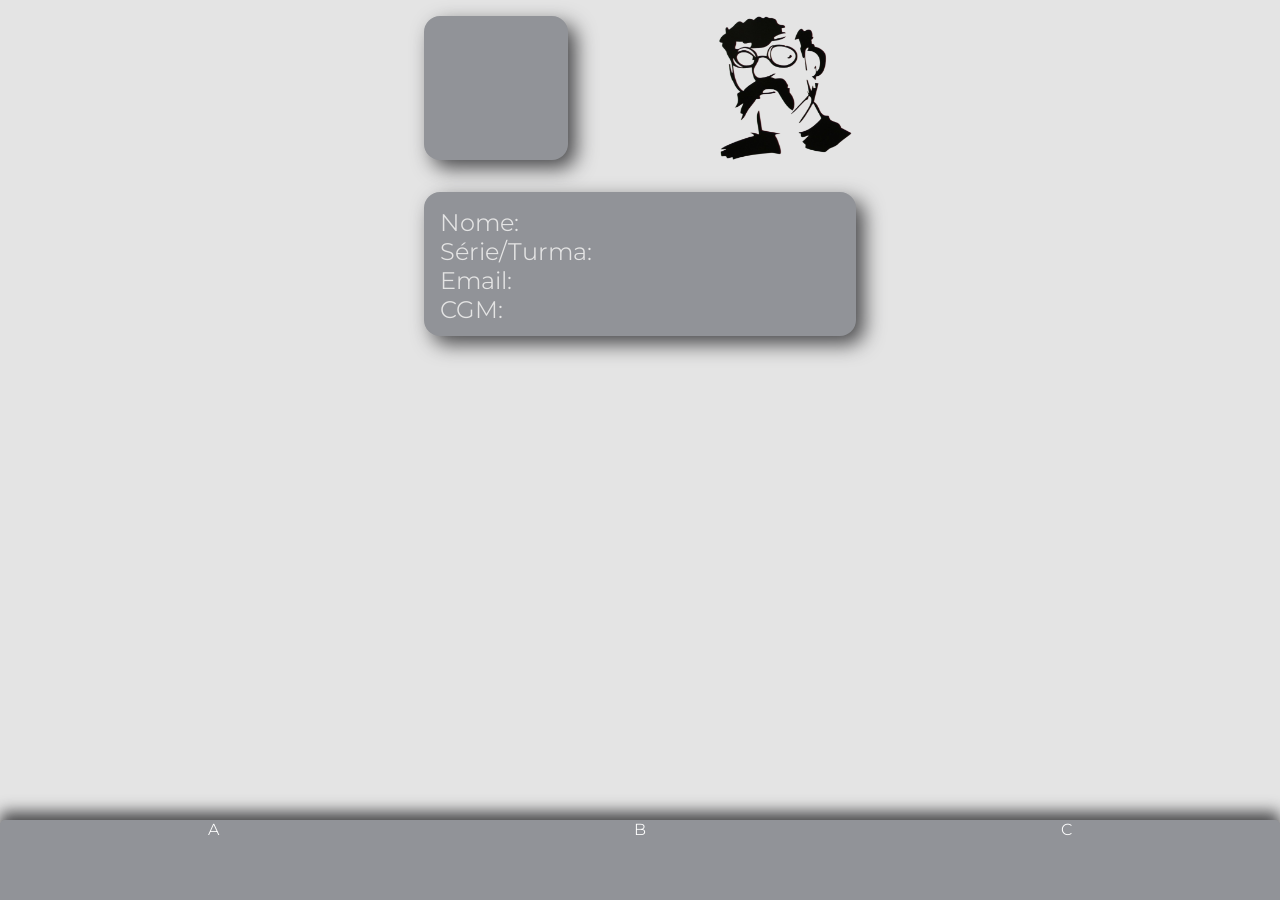
==== aluno/index.html @ 6ed2e48f "Junção" ====
<!DOCTYPE html>
<html lang="pt-BR">
<head>
    <meta charset="UTF-8">
    <meta name="viewport" content="width=device-width, initial-scale=1.0">
    <link rel="stylesheet" href="style.css">
    <link href="https://fonts.googleapis.com/css2?family=Montserrat:ital,wght@0,100..900;1,100..900&display=swap" rel="stylesheet">
    <title>BiblioRede</title>
</head>
<body>
      <section id="top">
        <div id="foto-perfil"></div>
        <img src="LogoSemfundo.png" alt="Logo-escola" id="logo-escola">
      </section>

      <section id="content">
        <div id="dados">
          <div class="campo-de-dados"><label>Nome:</label> <p id="dados-nome"></p></div>
          <div class="campo-de-dados"><label>Série/Turma:</label> <p id="dados-turma"></p></div>
          <div class="campo-de-dados"><label>Email:</label> <p id="dados-email"></p></div>
          <div class="campo-de-dados"><label>CGM: </label> <p id="dados-CGM"></p></div>
        </div>
      </section>

      <section id="menu-de-seleção">
        <p href="agenda.html">A</p>
        <p>B</p>
        <p>C</p>
      </section>
</body>
</html>
---- aluno/style.css ----
:root {
    --cor-primaria: #e4e4e4;
    --cor-secundaria: #919398;
} 

* {
    padding: 0;
    margin: 0;
    box-sizing: border-box;
}


body {
    background-color: var(--cor-primaria);
    font-family: "Montserrat";
    font-weight: 350;
    display: flex;
    flex-direction: column;
    justify-content: space-around;
}

@media (min-width: 480px){

    #top {
        width: 27em;
        margin: 1em auto;
        display: flex;
        flex-direction: row;
        justify-content: space-between;
    }

    #foto-perfil {
        width: 9em;
        height: 9em;
        border-radius: 1em;
        background-color: var(--cor-secundaria);
        box-shadow: 8px 8px 20px rgb(72,72,74); 
    }

    #logo-escola {
        width: 9em;
        height: 9em;
        border-radius: 1em;
    }

    #dados {
        width: 27em;
        height: 9em;
        border-radius: 1em;
        background-color: var(--cor-secundaria);
        margin: 1em auto;
        padding: 1em;
        box-shadow: 8px 8px 20px rgb(72,72,74);
    }

    .campo-de-dados {
        color: var(--cor-primaria);
        font-size: 1.5em;
    }

    #menu-de-seleção {
        width: 100%;
        height: 5em;
        bottom: 0px;
        position: fixed;
        border-radius: 5px 5px 0 0;
        box-shadow: 0px -8px 15px rgb(72,72,74);
        background-color: var(--cor-secundaria);
        display: flex;
        justify-content: space-around;

        /*Temporário*/
        text-align: center;
        color: white;
    }
}
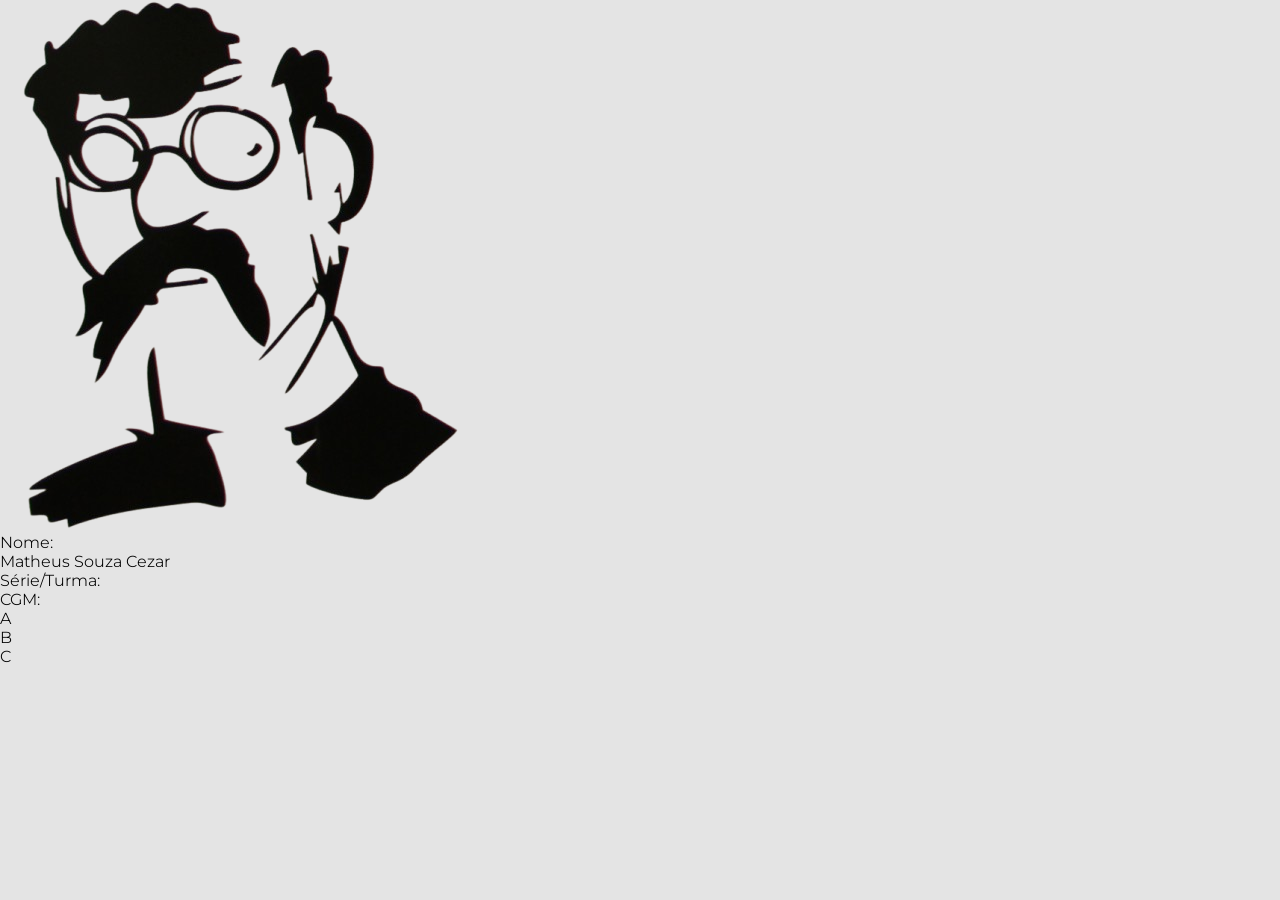
==== commit bcc4ea3d: "Ajustando responsividade" ====
--- a/aluno/index.html
+++ b/aluno/index.html
@@ -15,9 +15,9 @@
 
       <section id="content">
         <div id="dados">
-          <div class="campo-de-dados"><label>Nome:</label> <p id="dados-nome"></p></div>
+          <div class="campo-de-dados"><label>Nome:</label> <p id="dados-nome">Matheus Souza Cezar</p></div>
           <div class="campo-de-dados"><label>Série/Turma:</label> <p id="dados-turma"></p></div>
-          <div class="campo-de-dados"><label>Email:</label> <p id="dados-email"></p></div>
+          <!--<div class="campo-de-dados"><label>Email:</label> <p id="dados-email"></p></div>-->
           <div class="campo-de-dados"><label>CGM: </label> <p id="dados-CGM"></p></div>
         </div>
       </section>
--- a/aluno/style.css
+++ b/aluno/style.css
@@ -19,10 +19,10 @@
     justify-content: space-around;
 }
 
-@media (min-width: 480px){
+@media (max-width: 768px){
 
     #top {
-        width: 27em;
+        width: 95%;
         margin: 1em auto;
         display: flex;
         flex-direction: row;
@@ -44,8 +44,7 @@
     }
 
     #dados {
-        width: 27em;
-        height: 9em;
+        width: 95%;
         border-radius: 1em;
         background-color: var(--cor-secundaria);
         margin: 1em auto;
@@ -56,6 +55,7 @@
     .campo-de-dados {
         color: var(--cor-primaria);
         font-size: 1.5em;
+        display: flex;
     }
 
     #menu-de-seleção {
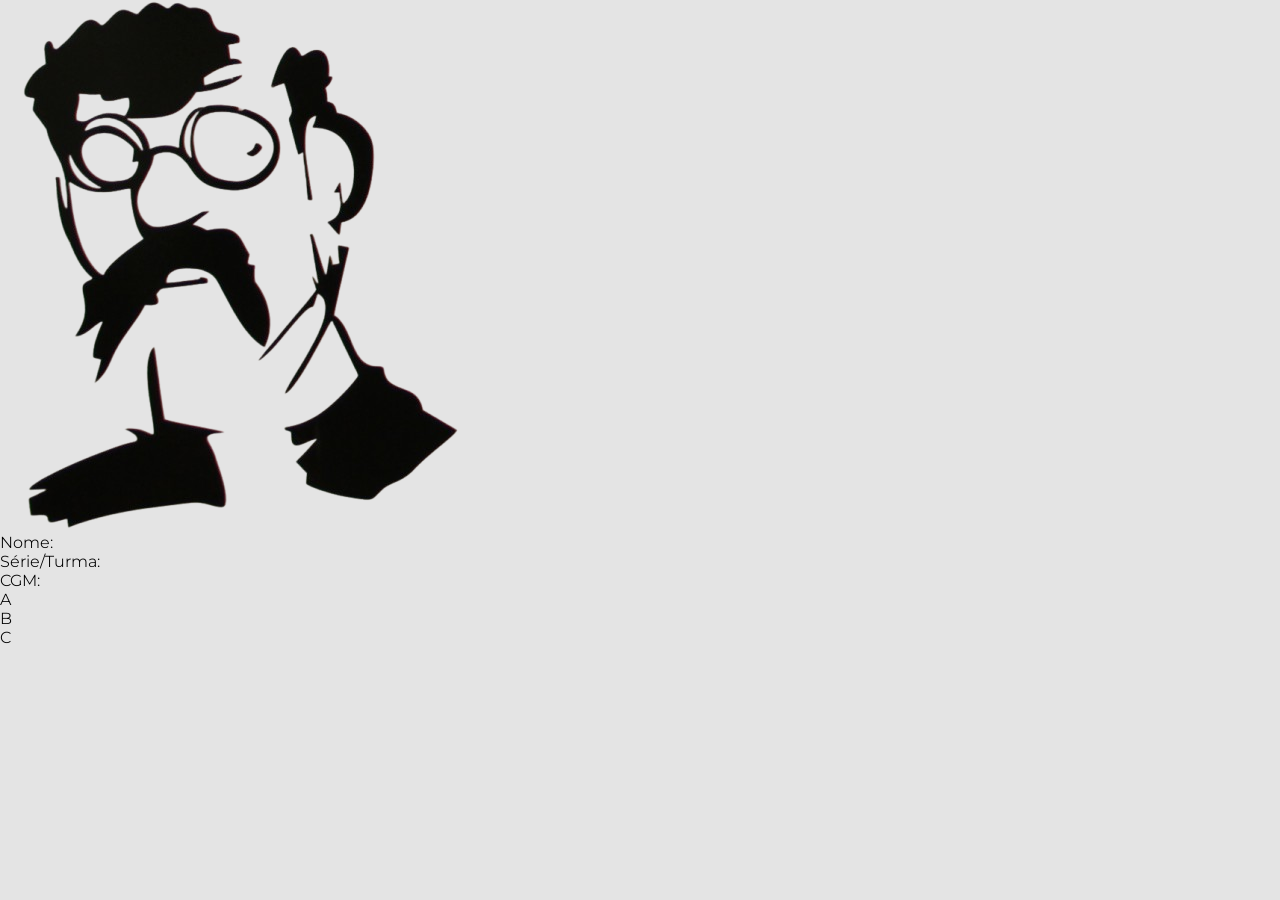
==== commit c2e86d3d: "Por que isso não funciona" ====
--- a/aluno/index.html
+++ b/aluno/index.html
@@ -15,7 +15,7 @@
 
       <section id="content">
         <div id="dados">
-          <div class="campo-de-dados"><label>Nome:</label> <p id="dados-nome">Matheus Souza Cezar</p></div>
+          <div class="campo-de-dados"><label>Nome:</label> <p id="dados-nome"></p></div>
           <div class="campo-de-dados"><label>Série/Turma:</label> <p id="dados-turma"></p></div>
           <!--<div class="campo-de-dados"><label>Email:</label> <p id="dados-email"></p></div>-->
           <div class="campo-de-dados"><label>CGM: </label> <p id="dados-CGM"></p></div>
--- a/aluno/style.css
+++ b/aluno/style.css
@@ -23,7 +23,7 @@
 
     #top {
         width: 95%;
-        margin: 1em auto;
+        margin: 1em 2.5%;
         display: flex;
         flex-direction: row;
         justify-content: space-between;
@@ -47,7 +47,7 @@
         width: 95%;
         border-radius: 1em;
         background-color: var(--cor-secundaria);
-        margin: 1em auto;
+        margin: 1em 2.5%;
         padding: 1em;
         box-shadow: 8px 8px 20px rgb(72,72,74);
     }
@@ -60,7 +60,7 @@
 
     #menu-de-seleção {
         width: 100%;
-        height: 5em;
+        height: 12%;
         bottom: 0px;
         position: fixed;
         border-radius: 5px 5px 0 0;
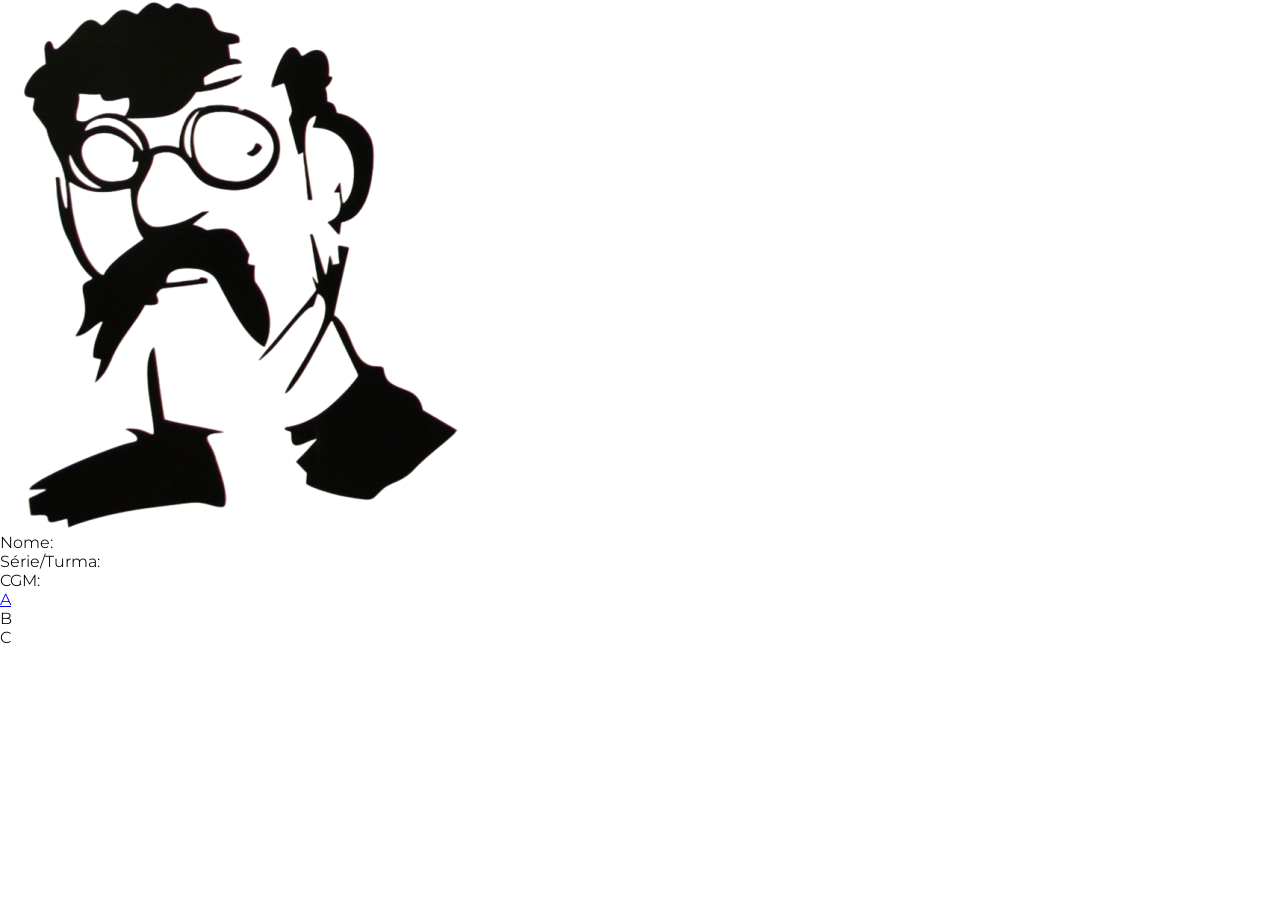
==== commit 40b5c216: "Mudando css" ====
--- a/aluno/index.html
+++ b/aluno/index.html
@@ -23,7 +23,7 @@
       </section>
 
       <section id="menu-de-seleção">
-        <p href="agenda.html">A</p>
+        <a href="agenda.html">A</a>
         <p>B</p>
         <p>C</p>
       </section>
--- a/aluno/style.css
+++ b/aluno/style.css
@@ -1,6 +1,9 @@
 :root {
-    --cor-primaria: #e4e4e4;
-    --cor-secundaria: #919398;
+    --cor-primaria: #1e293b;
+    --cor-secundaria: #0f172a;
+    --cor-destaque: #ffffff;
+    --cor-hover: rgba(255,255,255, 0.15);
+    --sombra: 0px 10px 30px rgba(0,0,0,0.3);
 } 
 
 * {
@@ -11,7 +14,7 @@
 
 
 body {
-    background-color: var(--cor-primaria);
+    background-color: var(--cor-destaque);
     font-family: "Montserrat";
     font-weight: 350;
     display: flex;
@@ -33,8 +36,8 @@
         width: 9em;
         height: 9em;
         border-radius: 1em;
-        background-color: var(--cor-secundaria);
-        box-shadow: 8px 8px 20px rgb(72,72,74); 
+        background-color: var(--cor-primaria);
+        box-shadow: var(--sombra); 
     }
 
     #logo-escola {
@@ -46,14 +49,14 @@
     #dados {
         width: 95%;
         border-radius: 1em;
-        background-color: var(--cor-secundaria);
+        background-color: var(--cor-primaria);
         margin: 1em 2.5%;
         padding: 1em;
-        box-shadow: 8px 8px 20px rgb(72,72,74);
+        box-shadow: var(--sombra);
     }
 
     .campo-de-dados {
-        color: var(--cor-primaria);
+        color: var(--cor-destaque);
         font-size: 1.5em;
         display: flex;
     }
@@ -64,8 +67,8 @@
         bottom: 0px;
         position: fixed;
         border-radius: 5px 5px 0 0;
-        box-shadow: 0px -8px 15px rgb(72,72,74);
-        background-color: var(--cor-secundaria);
+        box-shadow: var(--sombra);
+        background-color: var(--cor-primaria);
         display: flex;
         justify-content: space-around;
 
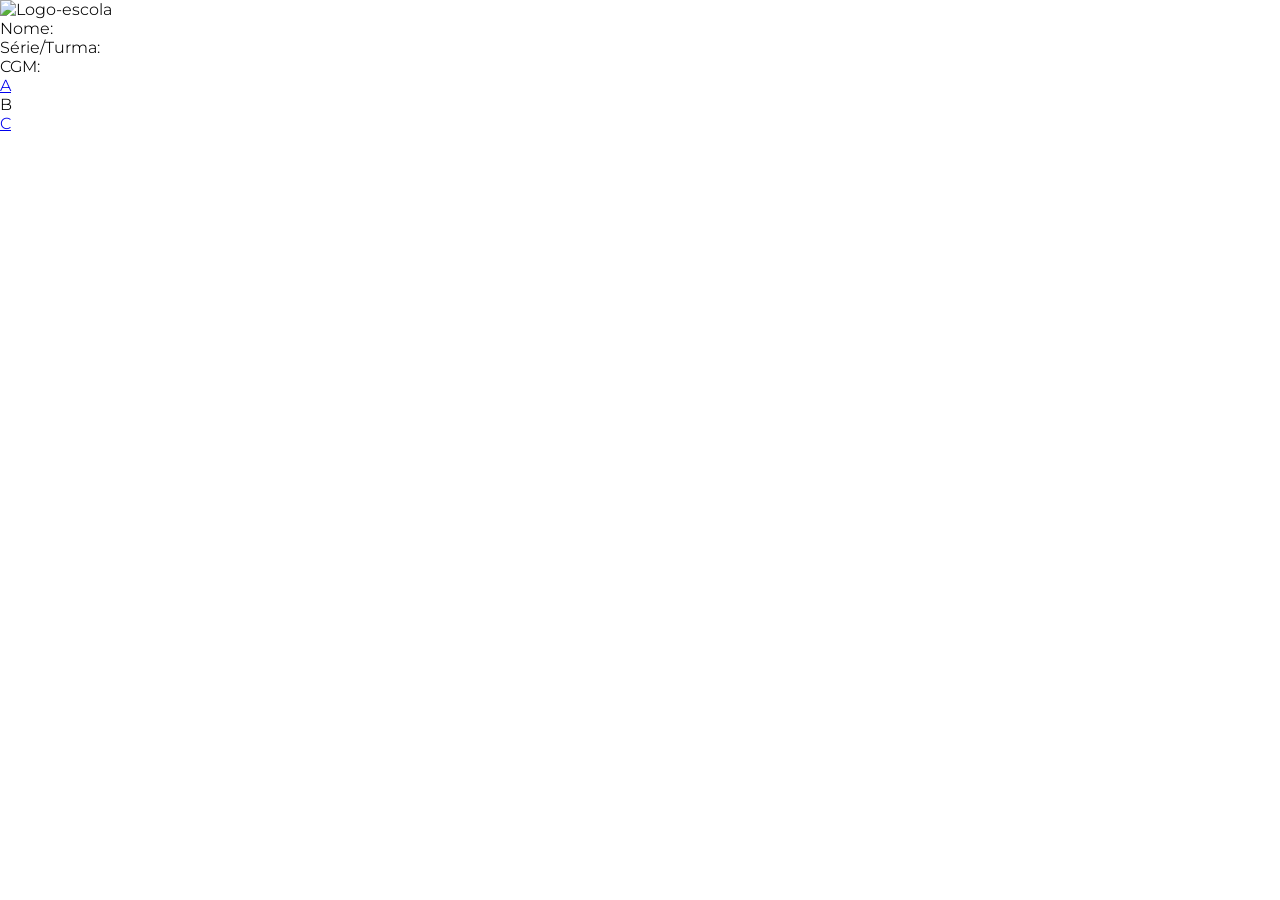
==== commit e7bd6b8d: "Tela de audio" ====
--- a/aluno/index.html
+++ b/aluno/index.html
@@ -10,7 +10,7 @@
 <body>
       <section id="top">
         <div id="foto-perfil"></div>
-        <img src="LogoSemfundo.png" alt="Logo-escola" id="logo-escola">
+        <img src="LogoPL.jpeg.png" alt="Logo-escola" id="logo-escola">
       </section>
 
       <section id="content">
@@ -25,7 +25,7 @@
       <section id="menu-de-seleção">
         <a href="agenda.html">A</a>
         <p>B</p>
-        <p>C</p>
+        <a href="audiobook.html">C</a>
       </section>
 </body>
 </html>
--- a/aluno/style.css
+++ b/aluno/style.css
@@ -1,10 +1,10 @@
 :root {
-    --cor-primaria: #1e293b;
-    --cor-secundaria: #0f172a;
+    --cor-primaria: #3e4042;
+    --cor-secundaria: #191d24;
     --cor-destaque: #ffffff;
-    --cor-hover: rgba(255,255,255, 0.15);
-    --sombra: 0px 10px 30px rgba(0,0,0,0.3);
-} 
+    --cor-hover: rgba(255, 255, 255, 0.15);
+    --sombra: 0 10px 30px rgba(0, 0, 0, 0.15);
+}
 
 * {
     padding: 0;
@@ -22,7 +22,7 @@
     justify-content: space-around;
 }
 
-@media (max-width: 768px){
+@media (max-width: 768px) {
 
     #top {
         width: 95%;
@@ -37,12 +37,12 @@
         height: 9em;
         border-radius: 1em;
         background-color: var(--cor-primaria);
-        box-shadow: var(--sombra); 
+        box-shadow: var(--sombra);
     }
 
     #logo-escola {
-        width: 9em;
-        height: 9em;
+        width: 8em;
+        height: 8em;
         border-radius: 1em;
     }
 
@@ -52,7 +52,7 @@
         background-color: var(--cor-primaria);
         margin: 1em 2.5%;
         padding: 1em;
-        box-shadow: var(--sombra);
+        backdrop-filter: blur(10px);
     }
 
     .campo-de-dados {
@@ -76,5 +76,4 @@
         text-align: center;
         color: white;
     }
-}
-  +}
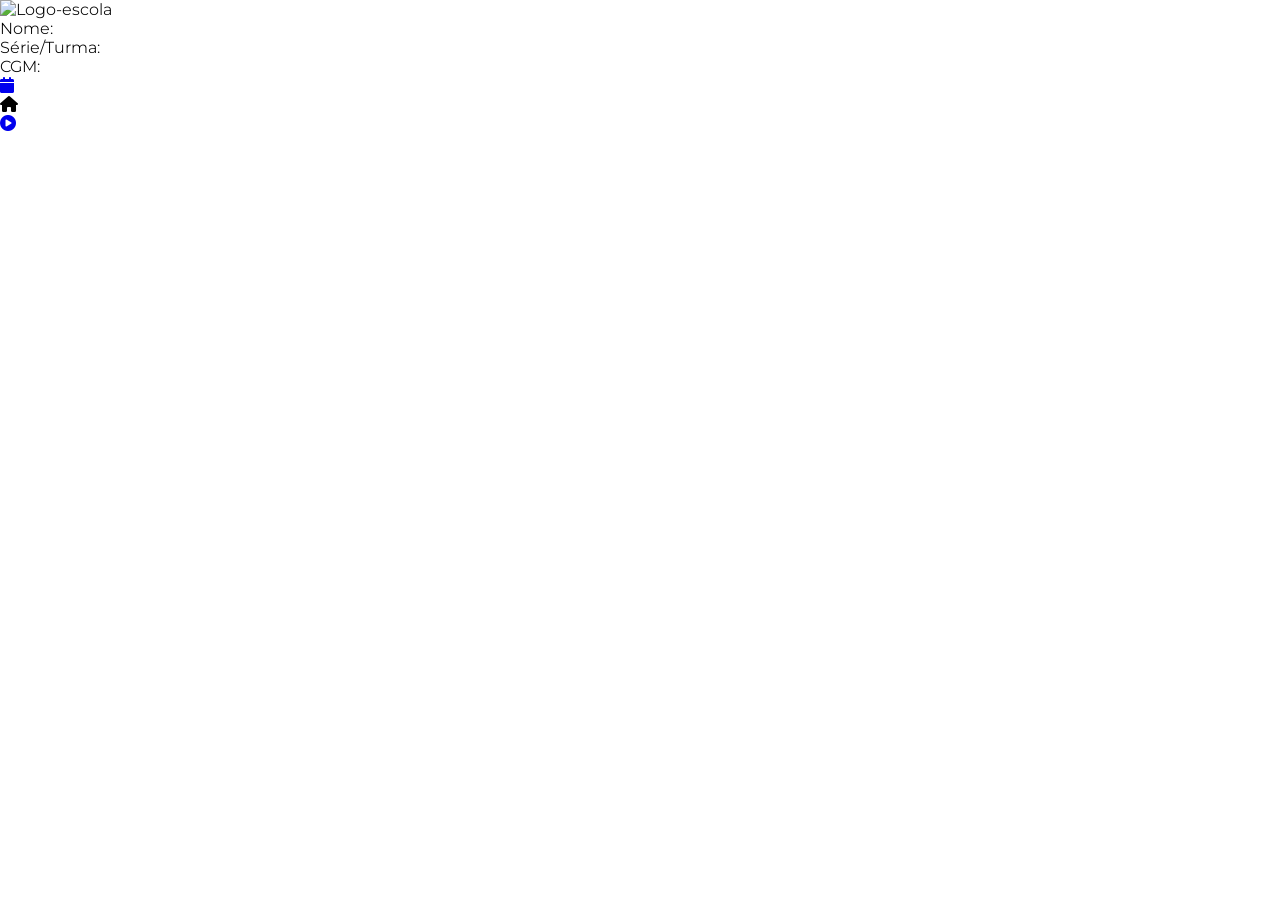
==== commit aa9c2785: "Adicionando icones" ====
--- a/aluno/index.html
+++ b/aluno/index.html
@@ -5,6 +5,7 @@
     <meta name="viewport" content="width=device-width, initial-scale=1.0">
     <link rel="stylesheet" href="style.css">
     <link href="https://fonts.googleapis.com/css2?family=Montserrat:ital,wght@0,100..900;1,100..900&display=swap" rel="stylesheet">
+    <link rel="stylesheet" href="https://cdnjs.cloudflare.com/ajax/libs/font-awesome/6.7.2/css/all.min.css">
     <title>BiblioRede</title>
 </head>
 <body>
@@ -23,9 +24,9 @@
       </section>
 
       <section id="menu-de-seleção">
-        <a href="agenda.html">A</a>
-        <p>B</p>
-        <a href="audiobook.html">C</a>
+        <a href="agenda.html"><i class="fa-solid fa-calendar"></i></a>
+        <p><i class="fa-solid fa-house"></i></p>
+        <a href="audiobook.html"><i class="fa-solid fa-circle-play"></i></a>
       </section>
 </body>
 </html>
--- a/aluno/style.css
+++ b/aluno/style.css
@@ -61,6 +61,10 @@
         display: flex;
     }
 
+    .fa-solid {
+        color: var(--cor-secundaria);
+    }
+
     #menu-de-seleção {
         width: 100%;
         height: 12%;
@@ -71,9 +75,21 @@
         background-color: var(--cor-primaria);
         display: flex;
         justify-content: space-around;
+        font-size: 2em;
+        text-align: center;
+        color: var(--cor-secundaria);
+        color: inherit;
+    }
 
-        /*Temporário*/
-        text-align: center;
-        color: white;
+    #menu-de-seleção a {
+        padding-top: 0.5em;
+        width: 20%;
+    }
+
+    #menu-de-seleção p {
+        padding-top: 0.5em;
+        width: 20%;
+        background: #515455;
+        background: linear-gradient(180deg, rgba(81, 84, 85, 1) 0%, rgba(62, 64, 66, 1) 70%);
     }
 }
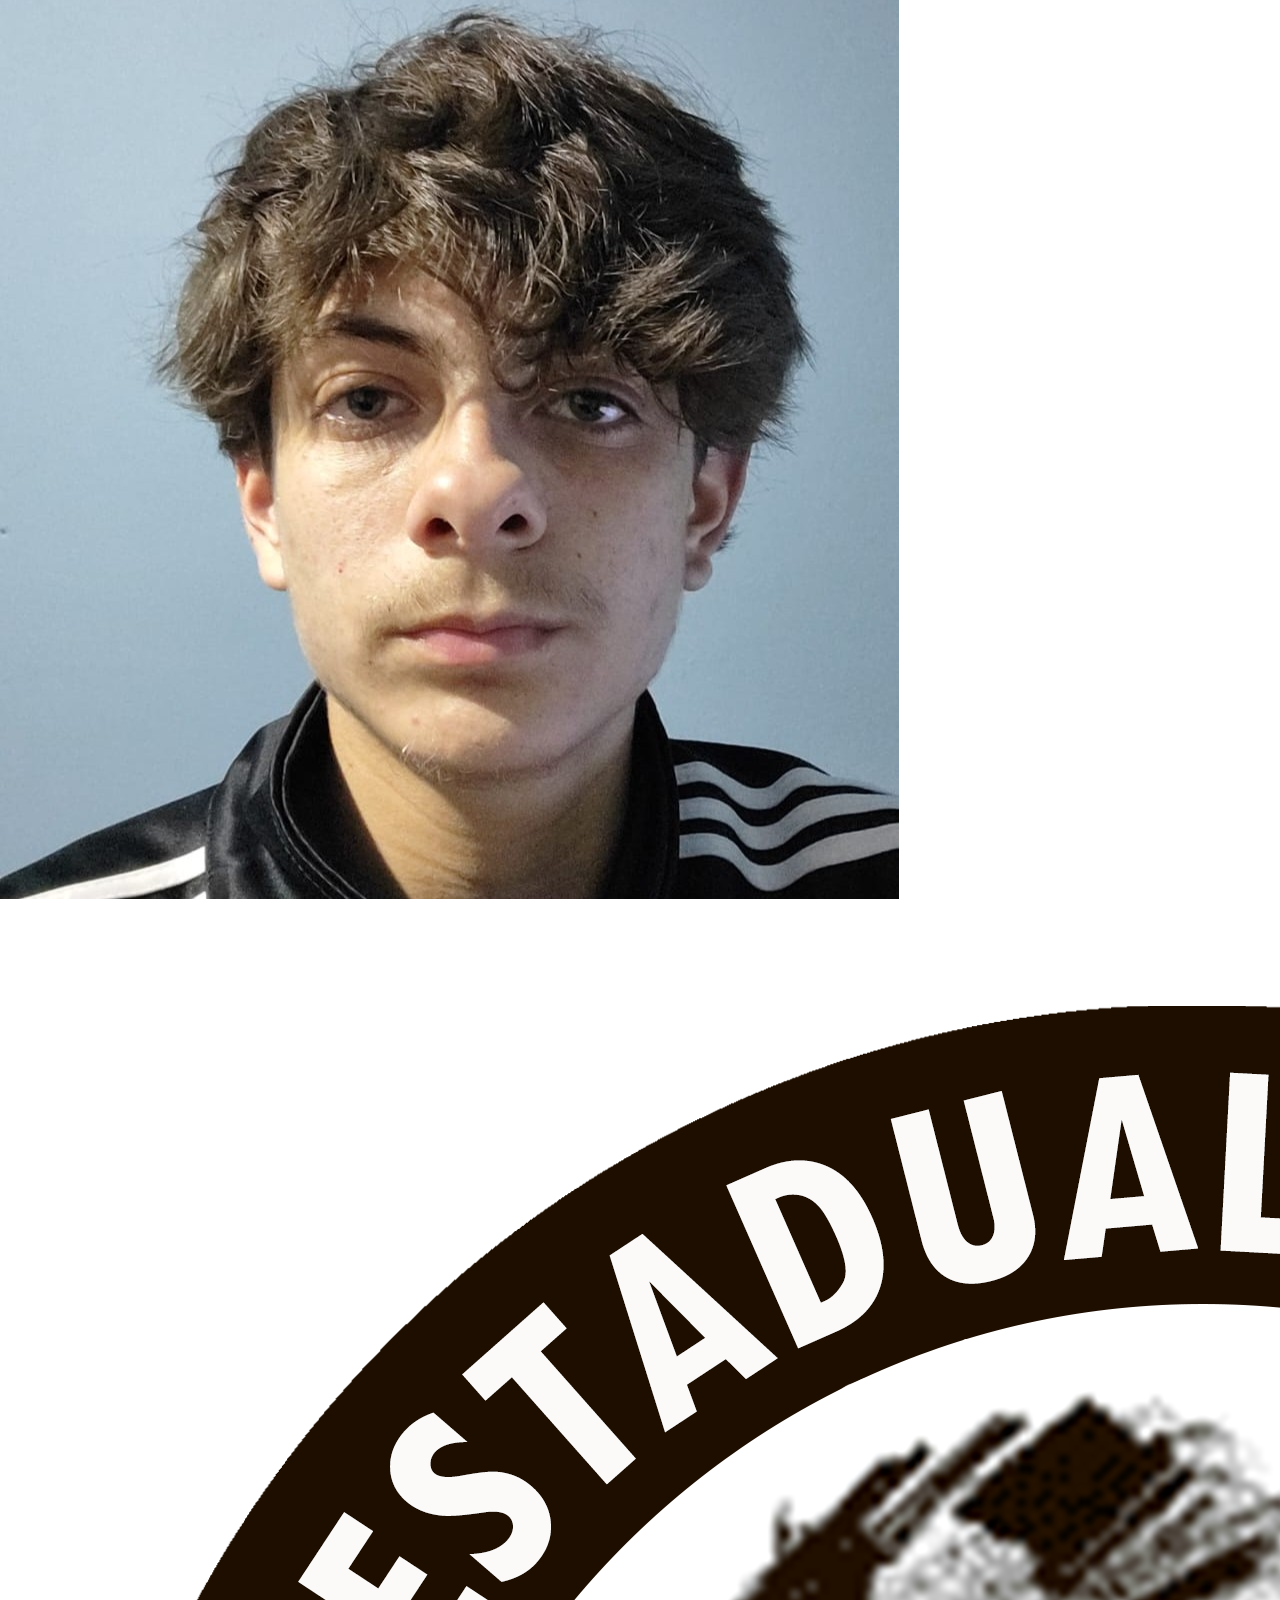
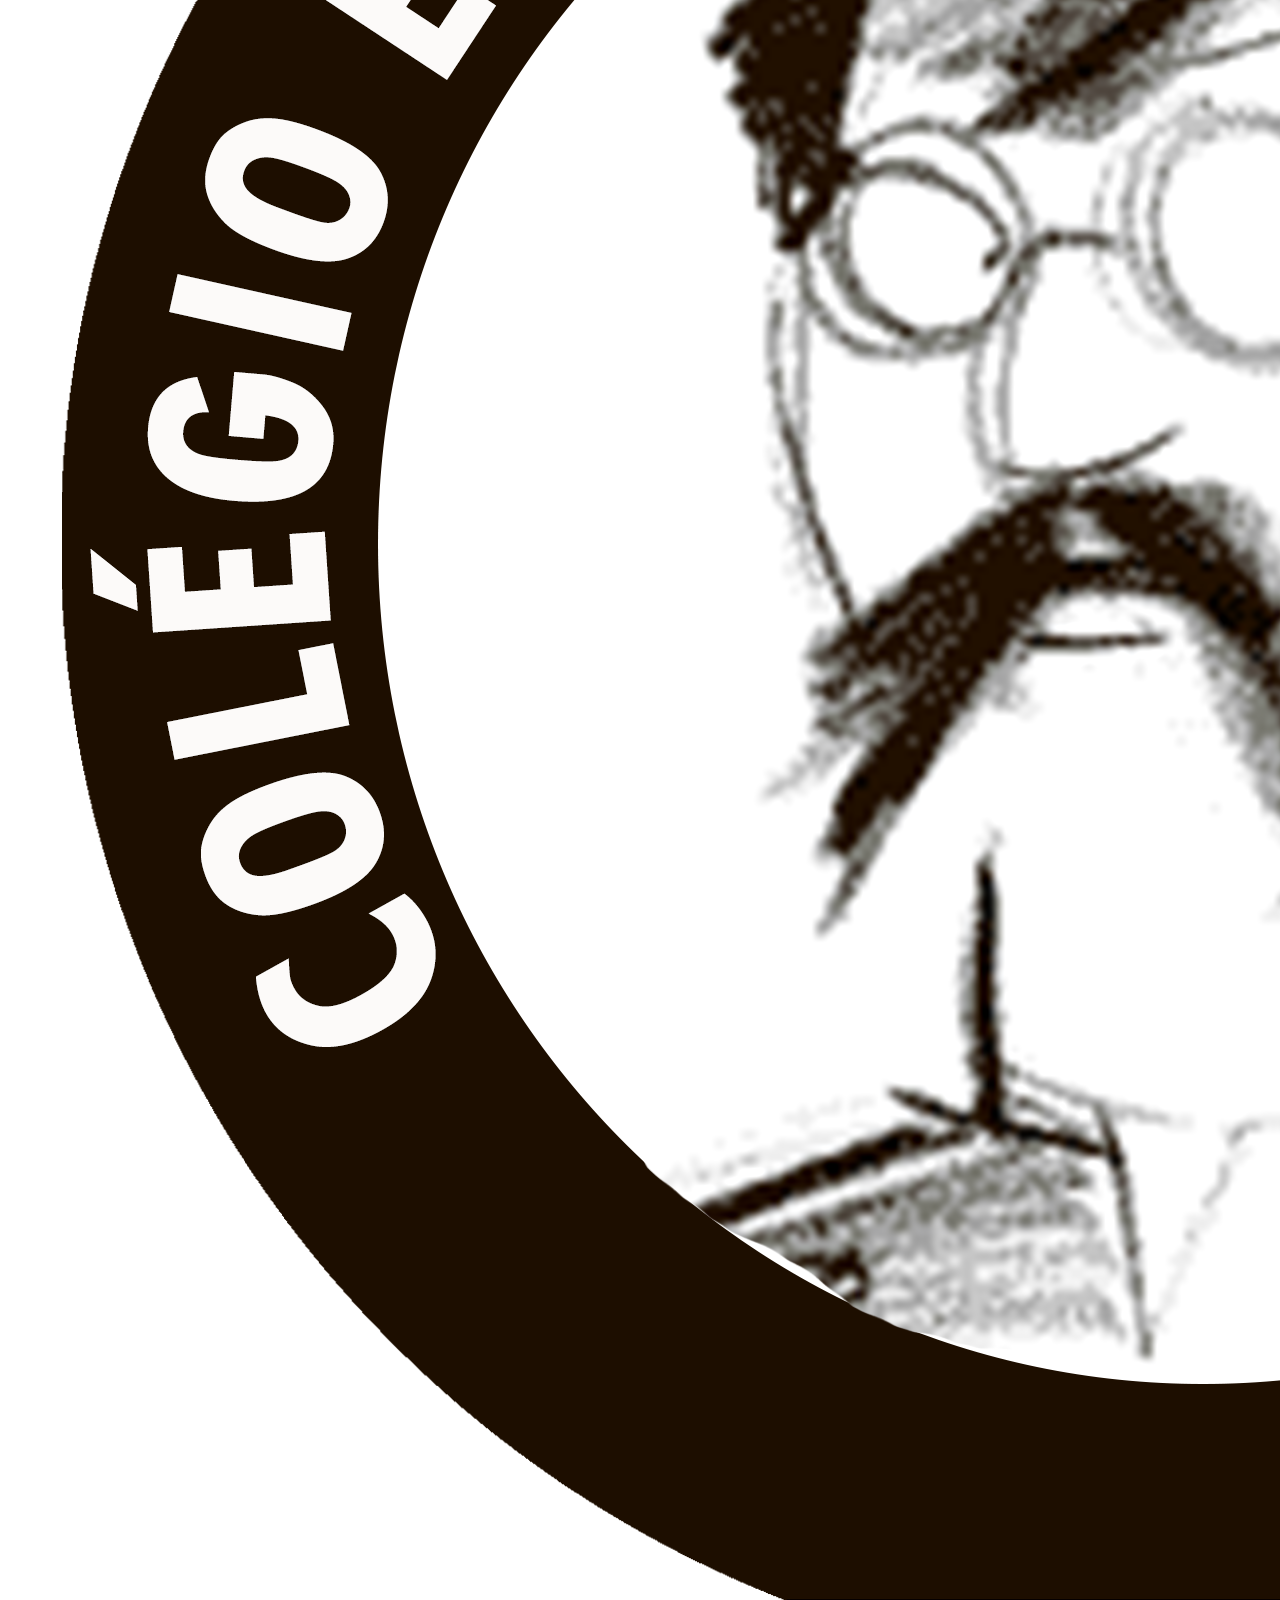
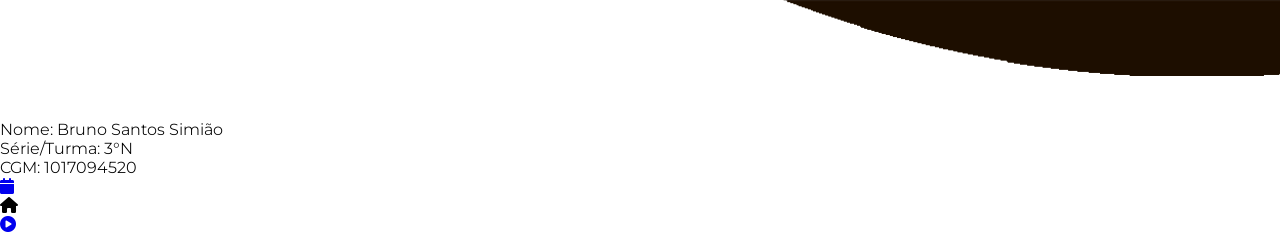
==== commit e92c1618: "Pronto pra gravar" ====
--- a/aluno/index.html
+++ b/aluno/index.html
@@ -10,16 +10,16 @@
 </head>
 <body>
       <section id="top">
-        <div id="foto-perfil"></div>
+        <img src="brunao.jpeg" alt="" id="foto-perfil">
         <img src="LogoPL.jpeg.png" alt="Logo-escola" id="logo-escola">
       </section>
 
       <section id="content">
         <div id="dados">
-          <div class="campo-de-dados"><label>Nome:</label> <p id="dados-nome"></p></div>
-          <div class="campo-de-dados"><label>Série/Turma:</label> <p id="dados-turma"></p></div>
+          <div class="campo-de-dados"><label>Nome: Bruno Santos Simião</label> <p id="dados-nome"></p></div>
+          <div class="campo-de-dados"><label>Série/Turma: 3°N</label> <p id="dados-turma"></p></div>
           <!--<div class="campo-de-dados"><label>Email:</label> <p id="dados-email"></p></div>-->
-          <div class="campo-de-dados"><label>CGM: </label> <p id="dados-CGM"></p></div>
+          <div class="campo-de-dados"><label>CGM: 1017094520</label> <p id="dados-CGM"></p></div>
         </div>
       </section>
 
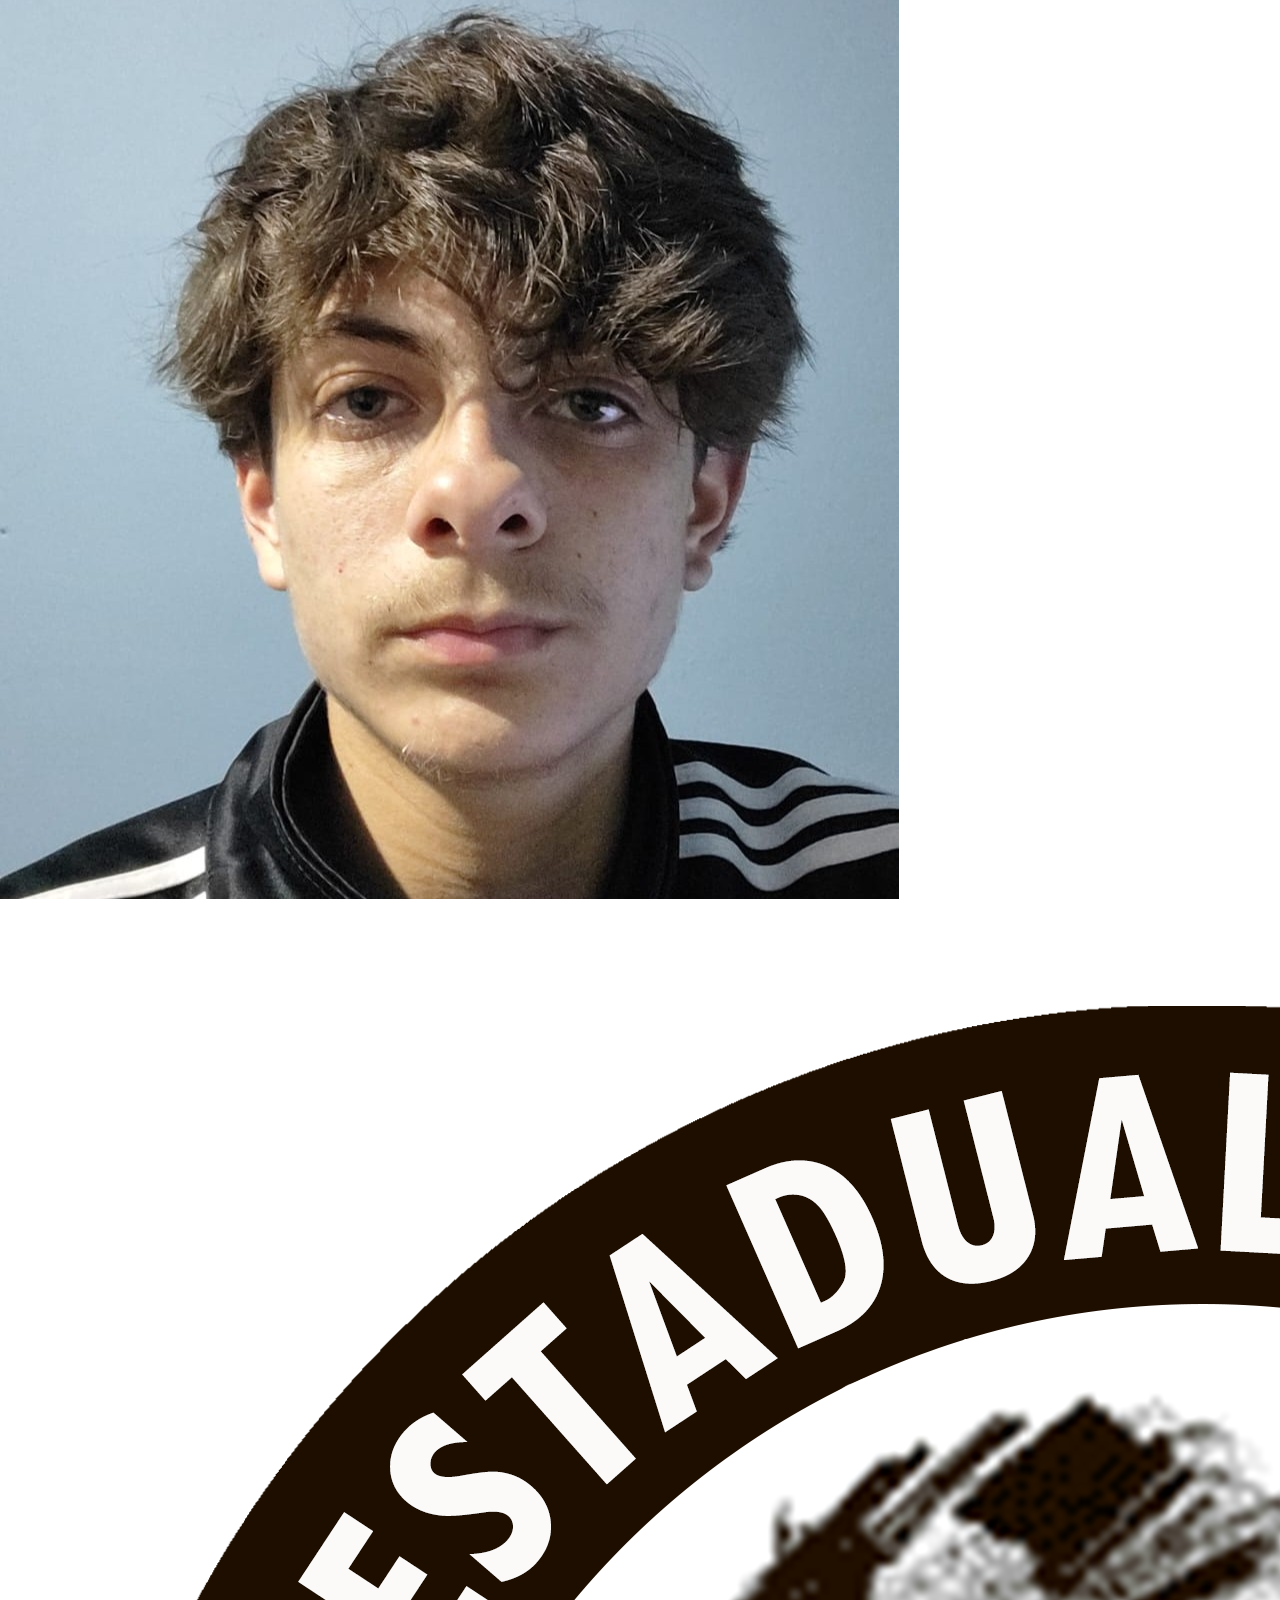
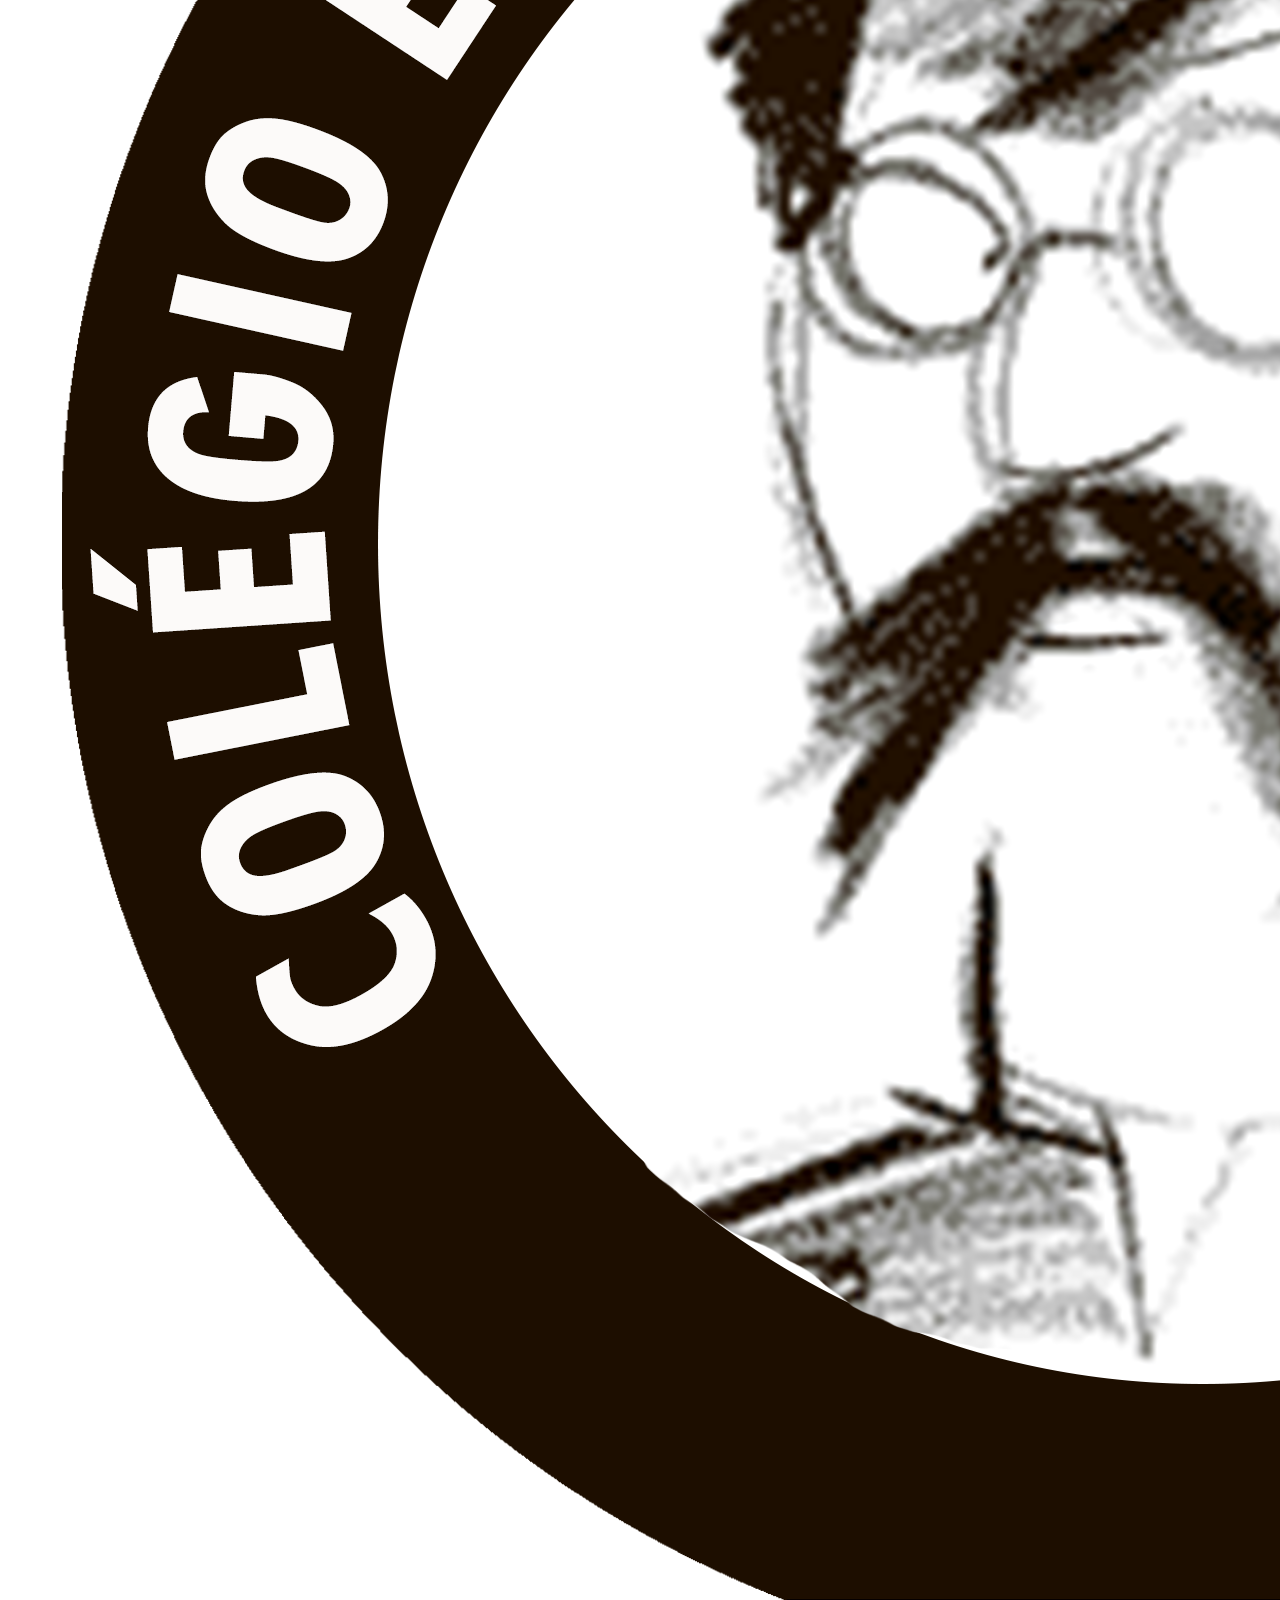
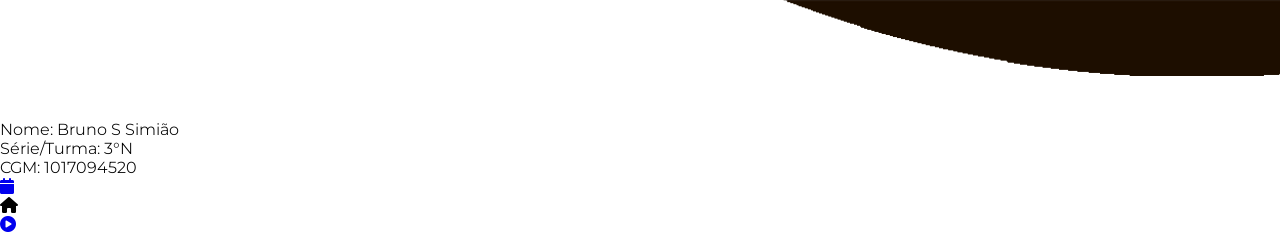
==== commit 6f7f198a: "corriginfo elve erroo" ====
--- a/aluno/index.html
+++ b/aluno/index.html
@@ -16,7 +16,7 @@
 
       <section id="content">
         <div id="dados">
-          <div class="campo-de-dados"><label>Nome: Bruno Santos Simião</label> <p id="dados-nome"></p></div>
+          <div class="campo-de-dados"><label>Nome: Bruno S Simião</label> <p id="dados-nome"></p></div>
           <div class="campo-de-dados"><label>Série/Turma: 3°N</label> <p id="dados-turma"></p></div>
           <!--<div class="campo-de-dados"><label>Email:</label> <p id="dados-email"></p></div>-->
           <div class="campo-de-dados"><label>CGM: 1017094520</label> <p id="dados-CGM"></p></div>
